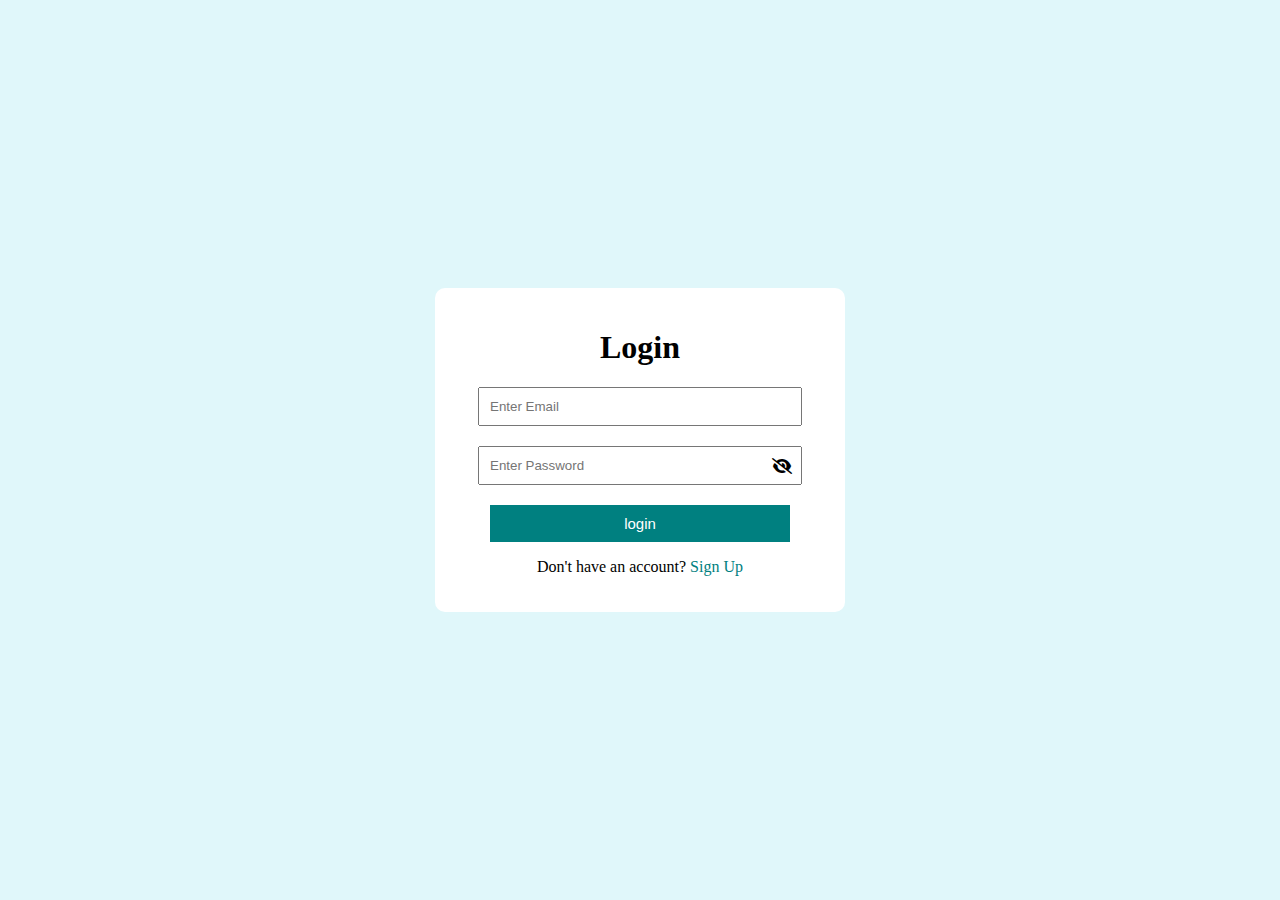
==== LOGIN/login.html @ 757cf851 "added files" ====
<!DOCTYPE html>
<html lang="en">

<head>
    <meta charset="UTF-8">
    <meta name="viewport" content="width=device-width, initial-scale=1.0">
    <title>Document</title>
    <link rel="stylesheet" href="https://cdnjs.cloudflare.com/ajax/libs/font-awesome/6.6.0/css/all.min.css">
    <link rel="stylesheet" href="login.css">
</head>

<body>
    <div class="loginDiv">
        <form action="" method="post" id="login">
            <h1>Login</h1>
            <p id="error"></p>
            <input type="email" id="email" placeholder="Enter Email" required>
            <input type="password" id="password" placeholder="Enter Password" required>
            <i class="fa-solid fa-eye-slash" id="icon"></i>
            <button>login</button>
            <p>Don't have an account?<a href="../SIGNUP/signup.html"> Sign Up</a></p>
        </form>
    </div>
    <script src="login.js"></script>
</body>

</html>
---- LOGIN/login.css ----
body {
    margin: 0;
    padding: 0;
    box-sizing: border-box;
    background-color: rgb(224, 247, 250);
}

.loginDiv {
    display: flex;
    justify-content: center;
    align-items: center;
    height: 100vh;
}

#login {
    background-color: white;
    padding: 20px 30px;
    border-radius: 10px;
    width: 350px;
    text-align: center;
}

input {
    padding: 10px;
    width: 300px;
    margin-bottom: 20px;
    position: relative;
}

#icon {
    position: absolute;
    margin-top: 12px;
    margin-left: -30px;
}

button {
    padding: 10px;
    font-size: 15px;
    border: none;
    background-color: teal;
    color: white;
    width: 300px;
}

a {
    text-decoration: none;
    color: teal;
}

#error {
    color: lightcoral;
}

@media (max-width:424px){
    #login{
       width: 250px;
    }
    input{
        width: 200px;
    }
    button{
        width: 200px;
    }
}
@media (min-width:425px) and (max-width:767px){
    #login{
        width: 300px;
     }
     input{
         width: 250px;
     }
     button{
         width: 250px;
     }
}
@media (min-width:768px) and (max-width:1023px){
    #login{
        width: 320px;
     }
     input{
         width: 270px;
     }
     button{
         width: 270px;
     }
}
@media (min-width:1024px) and (max-width:1439px){
    #login{
        width: 350px;
     }
     input{
         width: 300px;
     }
     button{
         width: 300px;
     }
}
@media (min-width:1440px){
    #login{
        width: 500px;
     }
     input{
         width: 450px;
     }
     button{
         width: 450px;
     }
    
}
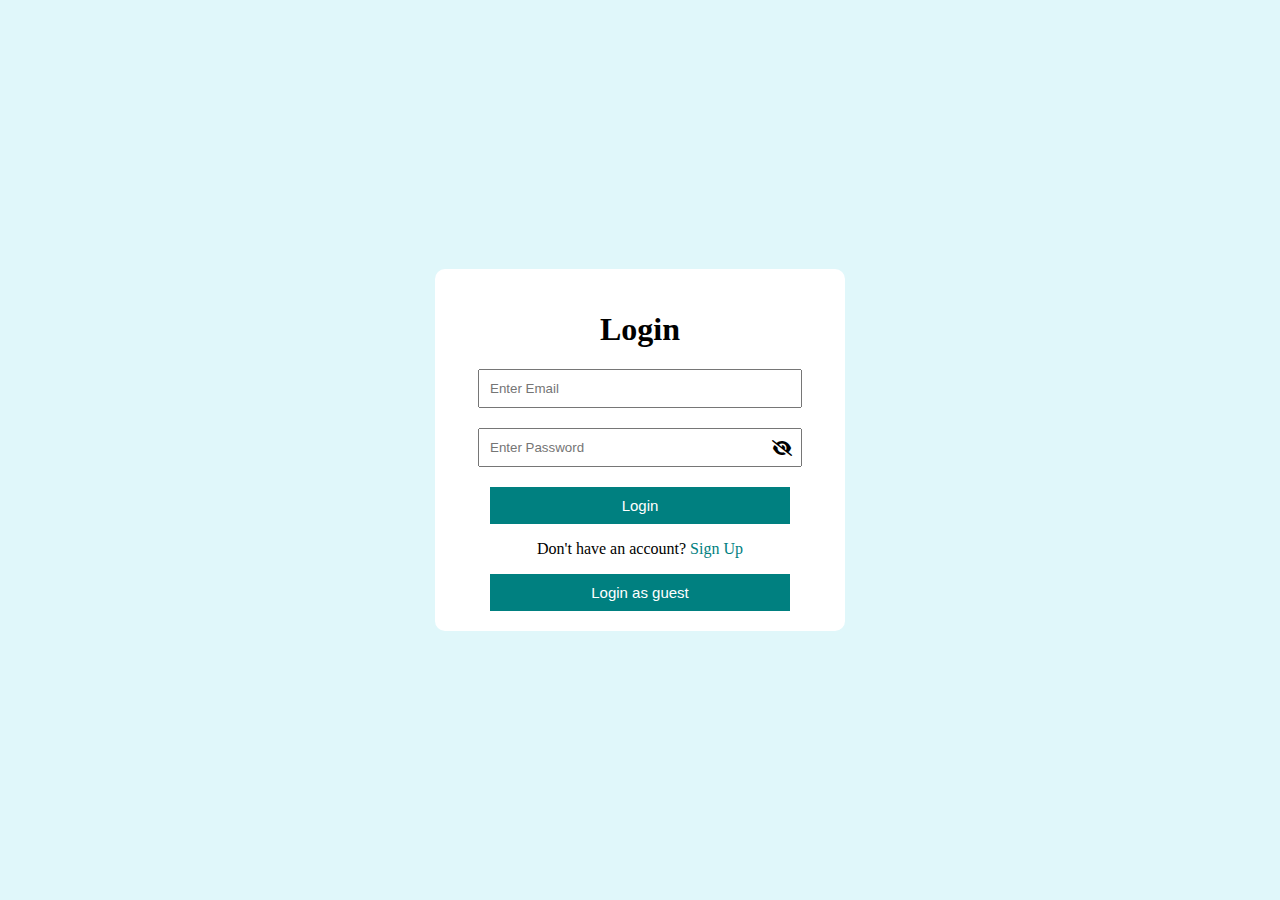
==== commit 7526fdb7: "Update login.html" ====
--- a/LOGIN/login.html
+++ b/LOGIN/login.html
@@ -17,11 +17,13 @@
             <input type="email" id="email" placeholder="Enter Email" required>
             <input type="password" id="password" placeholder="Enter Password" required>
             <i class="fa-solid fa-eye-slash" id="icon"></i>
-            <button>login</button>
+            <button>Login</button>
             <p>Don't have an account?<a href="../SIGNUP/signup.html"> Sign Up</a></p>
+            <button id="guestbtn">Login as guest</button>
         </form>
     </div>
+
     <script src="login.js"></script>
+    
 </body>
-
-</html>+</html>
